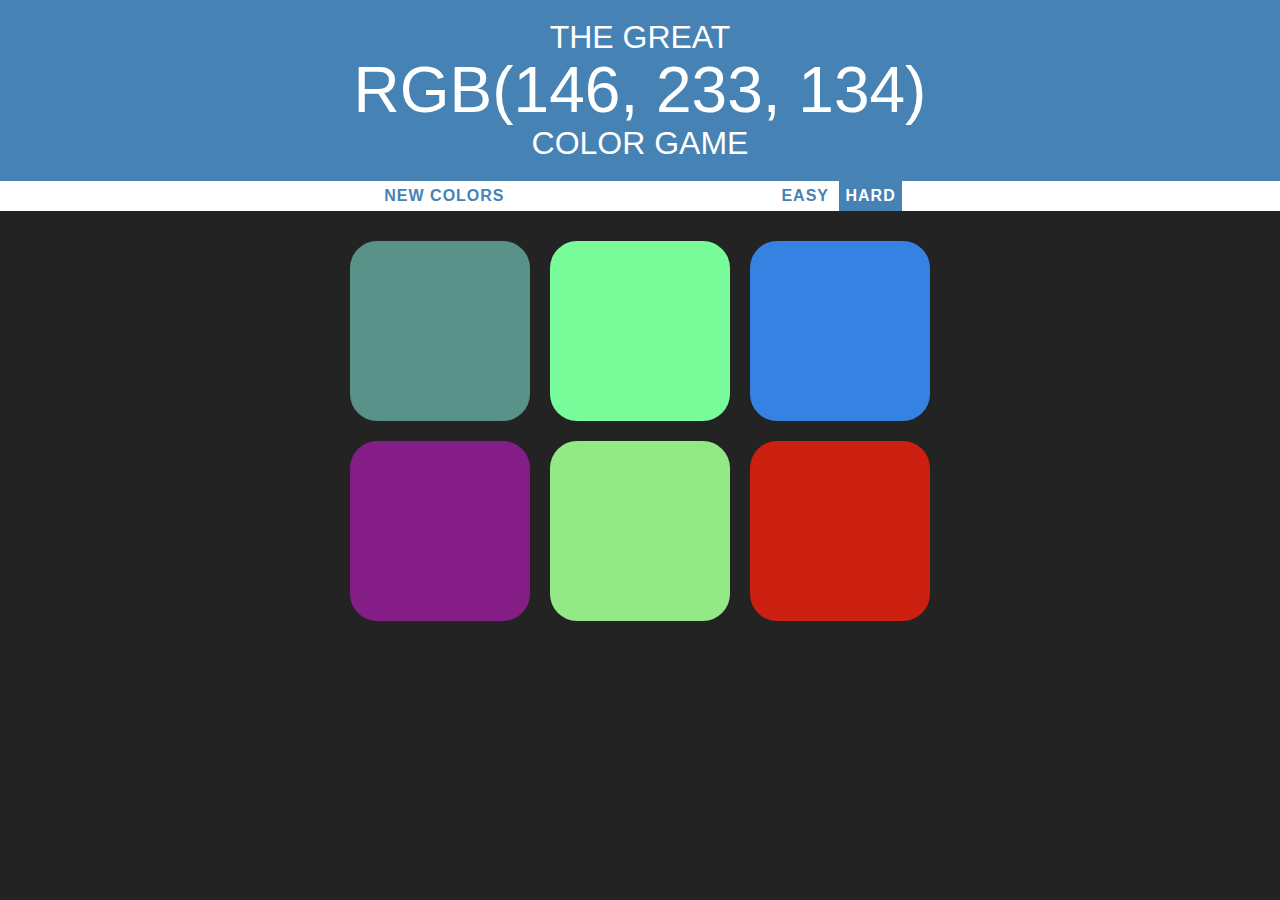
==== index.html @ 0b3611b5 "Rename rgbgame.html to index.html" ====
<!DOCTYPE html>
<html>
<head>
	<title>Color Game</title>
	<link rel="stylesheet" type="text/css" href="rgbgame.css">
</head>
<body>

	<h1>
		The Great 
		<br>
		<span id="colorDisplay">RGB</span>
		<br>
		 Color Game
		</h1>

	<div id="stripe">
		<button id="reset">New Colors</button>
		<span id="message"></span>
		<button class="mode">Easy</button>
		<button class="mode selected">Hard</button>
	</div>

	<div id="container">
		<div class="square"></div>
		<div class="square"></div>
		<div class="square"></div>
		<div class="square"></div>
		<div class="square"></div>
		<div class="square"></div>
	</div>

<script type="text/javascript" src="rgbgame.js"></script>
</body>
</html>
---- rgbgame.css ----
body {
	background-color: #232323;
	margin: 0;
	font-family: "Candara", "Arial";
}

.square {
	width: 30%;
	background: purple;
	padding-bottom: 30%;
	float: left;
	margin: 1.66%;
	border-radius: 15%;
	transition: background 0.6s;
	-webkit-transition: background 0.6s;
	-moz-transition: background 0.6s;
}

#container {
	margin: 20px auto;
	max-width: 600px;
}

h1 {
	text-align: center;
	line-height: 1.1;
	font-weight: normal;
	color: white;
	background: steelblue;
	margin: 0;
	text-transform: uppercase;
	padding: 20px 0;
}

#colorDisplay {
	font-size: 200%;
}

#message {
	display: inline-block;
	width: 20%;
}

#stripe {
	background: white;
	height: 30px;
	text-align: center;
	color: black;
}

.selected {
	color: white;
	background: steelblue;
}

button {
	border: none;
	background: none;
	text-transform: uppercase;
	height: 100%;
	font-weight: 700;
	color: steelblue;
	letter-spacing: 1px;
	font-size: inherit;
	transition: all 0.3s;
	-webkit-transition: all 0.3s;
	-moz-transition: all 0.3s;
	outline: none;
}

button:hover {
	color: white;
	background: steelblue;
}
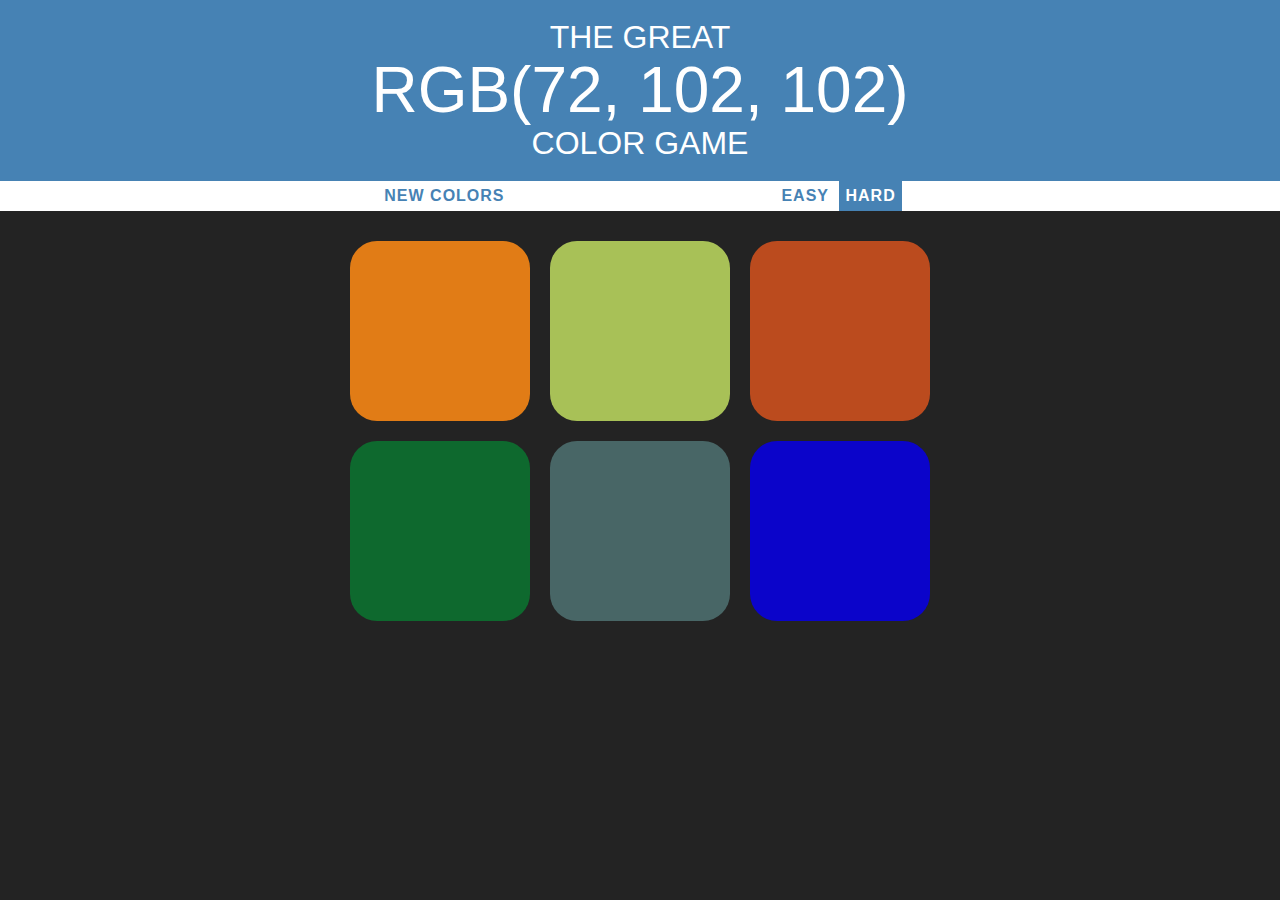
==== commit a54e2910: "Add viewport meta" ====
--- a/index.html
+++ b/index.html
@@ -1,6 +1,7 @@
 <!DOCTYPE html>
 <html>
 <head>
+	<meta name="viewport" content="width=device-width, initial-scale=1">
 	<title>Color Game</title>
 	<link rel="stylesheet" type="text/css" href="rgbgame.css">
 </head>
